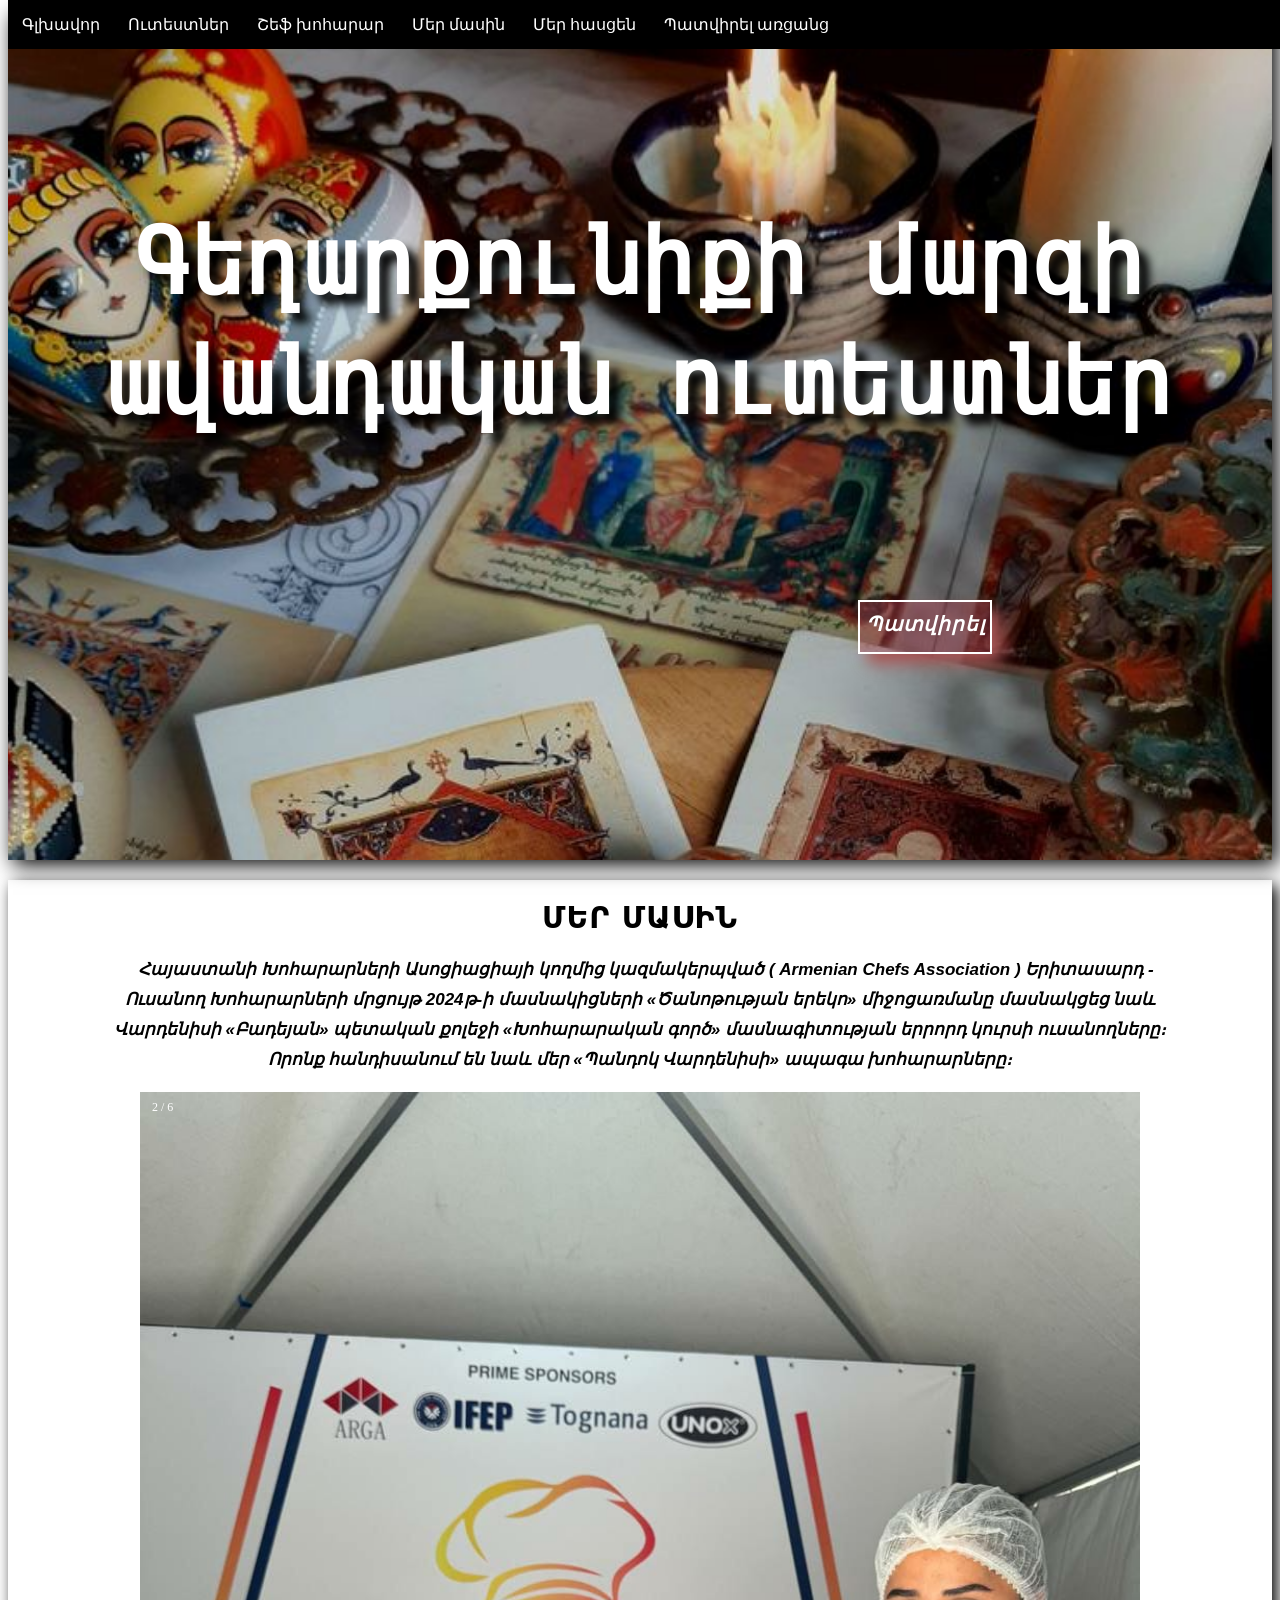
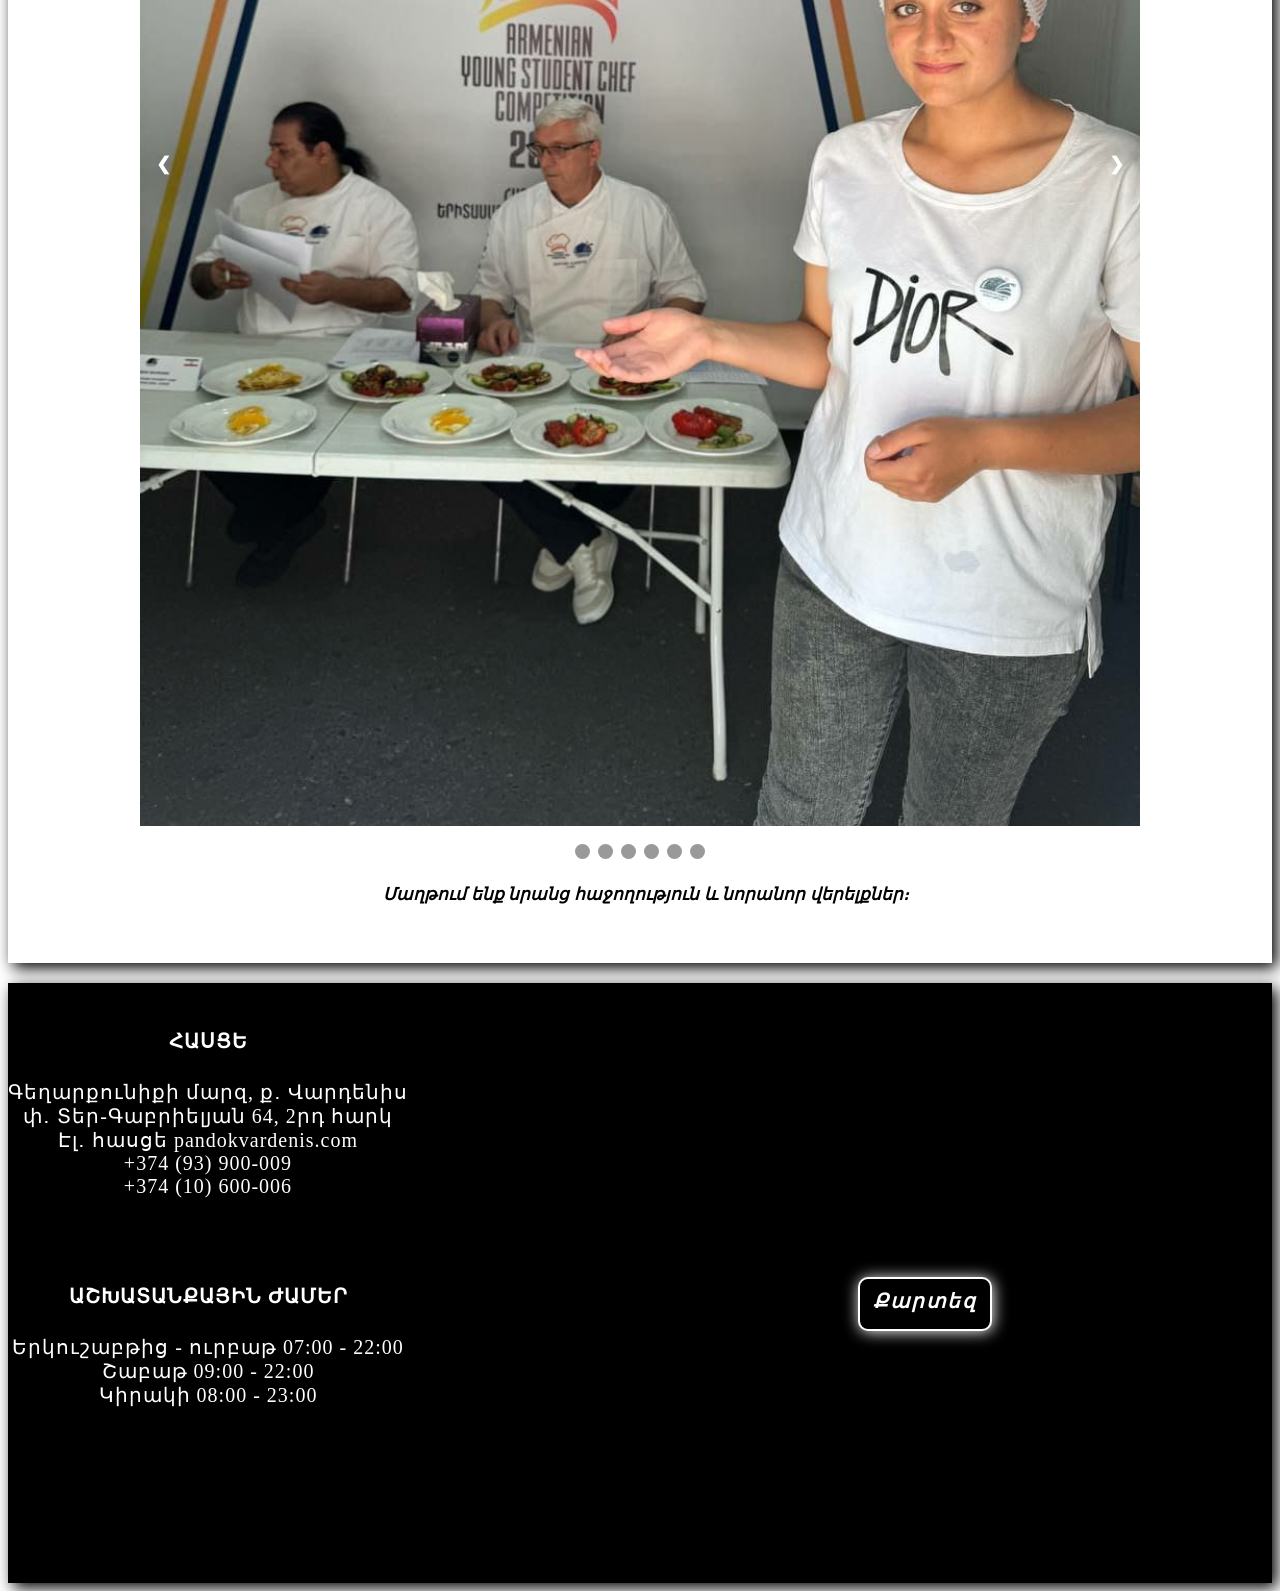
==== mer_masin.html @ 6298982c "Add files via upload" ====
<!DOCTYPE html>
<html lang="en">

<head>
   <meta charset="UTF-8">
   <meta name="viewport" content="width=device-width, initial-scale=1.0">
   <title> Գեղարքունիքի մարզի ավանդական ուտեստներ </title>
   <link rel="stylesheet" href="mer_masin.css">
</head>

<body>

   <!--nav-->
   <div class="navbar">
      <a href="glxavor.html">Գլխավոր</a>
      <a href="utestner.html">Ուտեստներ </a>
      <a href="xoharar.html">Շեֆ խոհարար</a>
      <a href="#order" id="masin">Մեր մասին</a>
      <a href="#hasce">Մեր հասցեն</a>
      <a href="https://yeremyan.delivery/" target="_blank">Պատվիրել առցանց</a>

   </div>

   <!--header-->
   <div class="section">
      <div class="dv2">
         <p title="Գեղարքունիքի մարզի ավանդական ուտեստներ " class="par1">Գեղարքունիքի մարզի <br> ավանդական ուտեստներ
         </p>
         <div class="dv3"> <span> <a href="https://yeremyan.delivery/" target="_blank"> Պատվիրել </a></span> </div>
      </div>

      <!--main-->
      <div class="dv4">
         <h1> Մեր մասին </h1>
         <p class="par2">Հայաստանի Խոհարարների Ասոցիացիայի կողմից կազմակերպված ( Armenian Chefs Association )
            Երիտասարդ - Ուսանող Խոհարարների մրցույթ 2024թ-ի մասնակիցների «Ծանոթության երեկո»
            միջոցառմանը մասնակցեց նաև Վարդենիսի «Բադեյան» պետական քոլեջի
            «Խոհարարական գործ» մասնագիտության երրորդ կուրսի ուսանողները։ <br>Որոնք հանդիսանում են նաև մեր «Պանդոկ Վարդենիսի»
            ապագա խոհարարները։ </p>

<div class="slideshow-container">
   <div class="mySlides fade">
     <div class="numbertext">1 / 6</div>
     <img src="33.jpg" style="width:100%">
     <!-- <div class="text">Armenia, Erevan</div> -->
   </div>
   <div class="mySlides fade">
     <div class="numbertext">2 / 6</div>
     <img src="78.jpg" style="width:100%">
   
   </div>
   <div class="mySlides fade">
     <div class="numbertext">3 / 6</div>
     <img src="66.jpg" style="width:100%">

   </div>
   <div class="mySlides fade">
      <div class="numbertext">4 / 6 </div>
      <img src="5.jpg" style="width:100%">
     
    </div>
    <div class="mySlides fade">
      <div class="numbertext"> 5 / 6</div>
      <img src="48.jpg" style="width:100%">
     
    </div>
    <div class="mySlides fade">
      <div class="numbertext">6 / 6</div>
      <img src="3.jpg" style="width:100%">
     
    </div>
   <a class="prev" onclick="plusSlides(-1)">&#10094;</a>
   <a class="next" onclick="plusSlides(1)">&#10095;</a>
 </div>
 <br>
 <div style="text-align:center">
   <span class="dot" onclick="currentSlide(1)"></span> 
   <span class="dot" onclick="currentSlide(2)"></span> 
   <span class="dot" onclick="currentSlide(3)"></span> 
   <span class="dot" onclick="currentSlide(4)"></span> 
   <span class="dot" onclick="currentSlide(5)"></span> 
   <span class="dot" onclick="currentSlide(6)"></span> 
 </div>
 <script>
   var slideIndex = 0;
   showSlides();
   
   function showSlides() {
     var i;
     var slides = document.getElementsByClassName("mySlides");
     for (i = 0; i < slides.length; i++) {
       slides[i].style.display = "none"; 
     }
     slideIndex++;
     if (slideIndex > slides.length) {slideIndex = 1} 
     slides[slideIndex-1].style.display = "block"; 
     setTimeout(showSlides, 2000); // Change image every 2 seconds
   
   }
 </script>

<p class="par2">Մաղթում ենք նրանց հաջողություն և նորանոր վերելքներ։</p>
<br> <br>
      </div>

      <!--footer-->
      <div class="dv6">
         <div class="dv7">
            <h4> <a name="hasce"></a> ՀԱՍՑԵ </h4>
            <p>Գեղարքունիքի մարզ, ք․ Վարդենիս <br> փ․ Տեր-Գաբրիելյան 64, 2րդ հարկ<br>Էլ․ հասցե pandokvardenis.com <br>
               +374 (93) 900-009 <br> +374 (10) 600-006 </p>
         </div>
         <div class="dv8">
            <h4> ԱՇԽԱՏԱՆՔԱՅԻՆ ԺԱՄԵՐ </h4>
            <p>Երկուշաբթից - ուրբաթ 07:00 - 22:00 <br> Շաբաթ 09:00 - 22:00 <br> Կիրակի 08:00 - 23:00 </p>
         </div>

         <div class="dv9"> <span> <a
                  href="https://n.maps.yandex.ru/#!/objects/3874012780?z=19&ll=45.718753%2C40.190118&l=nk%23sat"
                  target="_blank"> Քարտեզ </a></span> </div>
      </div>


   </div>
   </div>

</body>

</html>
---- mer_masin.css ----
/* The navigation bar */
.navbar {
  overflow: hidden;
  position: fixed;
  /* Set the navbar to fixed position */
  top: 0;
  /* Position the navbar at the top of the page */
  width: 100%;
  /* Full width */
  background-color: rgba(0, 0, 0);
  transition: 0.55s;
}


/* Links inside the navbar */
.navbar a {
  float: left;
  display: block;
  font-family: serif;
  color: white;
  text-align: center;
  padding: 15px 14px;
  text-decoration: none;
  transition: 1s;


}

.navbar a:hover {
  background-color: rgb(0, 0, 0);
  font-weight: bolder;
  letter-spacing: 2px;
}


.navbar a:focus {
  color: rgb(172, 79, 79);
  background-color: black;
  font-weight: bolder;

}

.navbar:hover {
  background-color: rgb(172, 79, 79);
}

#glxavor {
  color: rgb(172, 79, 79);
  font-weight: bolder;
  background-color: black;

}

.dv2 {
  width: 100%;
  height: 850px;
  background: url(egg1.jpg);
  background-attachment: fixed;
  background-repeat: no-repeat;
  background-size: cover;
  cursor: pointer;
  margin-top: -80px;
  box-shadow: 5px 5px 20px black;
}

.par1 {
  text-align: center;
  color: rgb(255, 255, 255);
  font-size: 90px;
  font-family: monospace;
  padding-top: 200px;
  font-weight: bold;
  transition: 2s;
  text-shadow: 10px 10px 10px black;
  line-height: 120px;
  letter-spacing: 2px;
}

.par1:hover {
  color: rgb(172, 79, 79);

}

.dv3 {
  width: 130px;
  height: 40px;
  box-shadow: 10px 10px 15px rgb(167, 85, 85);
  border: 2px solid rgb(255, 255, 255);
  margin-left: 850px;
  margin-top: 150px;
  padding-top: 10px;
  background-color: rgba(182, 67, 86, 0.39);
  transition: 2s;
  text-align: center;

}

.dv3 span a {
  padding-left: 0px;
  font-size: 20px;
  font-weight: bold;
  color: rgb(255, 255, 255);
  transition: 1s;
  text-decoration: none;
  letter-spacing: 1px;
  font-style: italic;
}

.dv3:hover {
  background-color: rgb(167, 85, 85);
  border-radius: 15px;

}

span a:hover {
  color: rgb(0, 0, 0);
}

h1 {
  padding-top: 20px;
  text-align: center;
  color: black;
  font-size: 30px;
  font-family: system-ui, -apple-system, BlinkMacSystemFont, 'Segoe UI', Roboto, Oxygen, Ubuntu, Cantarell, 'Open Sans', 'Helvetica Neue', sans-serif;
  letter-spacing: 1px;
  font-weight: bold;
  text-transform: uppercase;
}

.dv4 {
  box-shadow: 5px 5px 15px rgb(0, 0, 0);
}

.dv5 {
  width: 900px;
  height: 500px;
  background: url(food2.jpg);
  background-size: cover;
  margin-left: 450px;
  background-attachment: fixed;
  background-repeat: no-repeat;
  cursor: pointer;
}

.par2 {
  font-family: arial;
  font-style: italic;
  font-weight: bold;
  font-size: 17px;
  text-align: center;
  line-height: 30px;
  margin-left: 90px;
  margin-right: 90px;
  text-indent: 12px;
}

.dv6 {
  width: 100%;
  height: 600px;
  background-color: black;
  box-shadow: 5px 5px 15px rgb(0, 0, 0);
  margin-top: 20px;
}


.dv7 {
  text-align: center;
  width: 400px;
  font-family: unset;
  font-size: 20px;
  color: white;
  letter-spacing: 1px;
  padding-top: 20px;
}

.dv8 {
  text-align: center;
  width: 400px;
  font-family: unset;
  font-size: 20px;
  color: white;
  letter-spacing: 1px;
  padding-top: 40px;
}

.dv9 {
  width: 130px;
  height: 40px;
  box-shadow: 1px 1px 15px rgb(250, 250, 250);
  border: 2px solid rgb(255, 255, 255);
  margin-left: 850px;
  margin-top: -150px;
  padding-top: 10px;
  background-color: rgba(0, 0, 0);
  letter-spacing: 2px;
  transition: 2s;
  text-align: center;
  border-radius: 10px;
  font-style: italic;
}

.dv9 span a {
  padding-left: 0px;
  font-size: 20px;
  font-weight: bold;
  color: rgb(255, 255, 255);
  transition: 1s;
  text-decoration: none;
}

.dv9:hover {
  border-radius: 20px;
  background-color: rgba(182, 67, 86);
}

/* ------------------------------------------------ */

 .mySlides {display: none}
 img {vertical-align: middle;}
 .slideshow-container {
 max-width: 1000px;
 position: relative;
 margin: auto;
 }
 /* Кнопки next & previous */
 .prev, .next {
 cursor: pointer;
 position: absolute;
 top: 50%;
 width: auto;
 padding: 16px;
 margin-top: -22px;
 color: white;
 font-weight: bold;
 font-size: 18px;
 transition: 0.6s ease;
 border-radius: 0 3px 3px 0;
 user-select: none;
 }
 /* Измените положение "next button" */
 .next {
 right: 0;
 border-radius: 3px 0 0 3px;
 }
 /* Добавьте черный фоновый цвет с небольшой прозрачностью */
 .prev:hover, .next:hover {
 background-color: rgba(0,0,0,0.8);
 }
 /* Подпись под изображением */
 .text {
 color: #ffffff;
 font-size: 15px;
 padding: 8px 12px;
 position: absolute;
 bottom: 8px;
 width: 100%;
 text-align: center;
 }
 /* Number text (1/3 etc) */
 .numbertext {
 color: #ffffff;
 font-size: 12px;
 padding: 8px 12px;
 position: absolute;
 top: 0;
 }
 /* Точки/маркеры/указатели */
 .dot {
 cursor: pointer;
 height: 15px;
 width: 15px;
 margin: 0 2px;
 background-color: #999999;
 border-radius: 50%;
 display: inline-block;
 transition: background-color 0.6s ease;
 }
 .active, .dot:hover {
 background-color: #111111;
 }
 /* Выцветание анимации */
 .fade {
 -webkit-animation-name: fade;
 -webkit-animation-duration: 1.5s;
 animation-name: fade;
 animation-duration: 1.5s;
 }
 @-webkit-keyframes fade {
 from {opacity: .4} 
 to {opacity: 1}
 }
 @keyframes fade {
 from {opacity: .4} 
 to {opacity: 1}
 }
 /* Для маленьких экранов увеличьте размер текста  */
 @media only screen and (max-width: 300px) {
 .prev, .next,.text {font-size: 11px}
 }
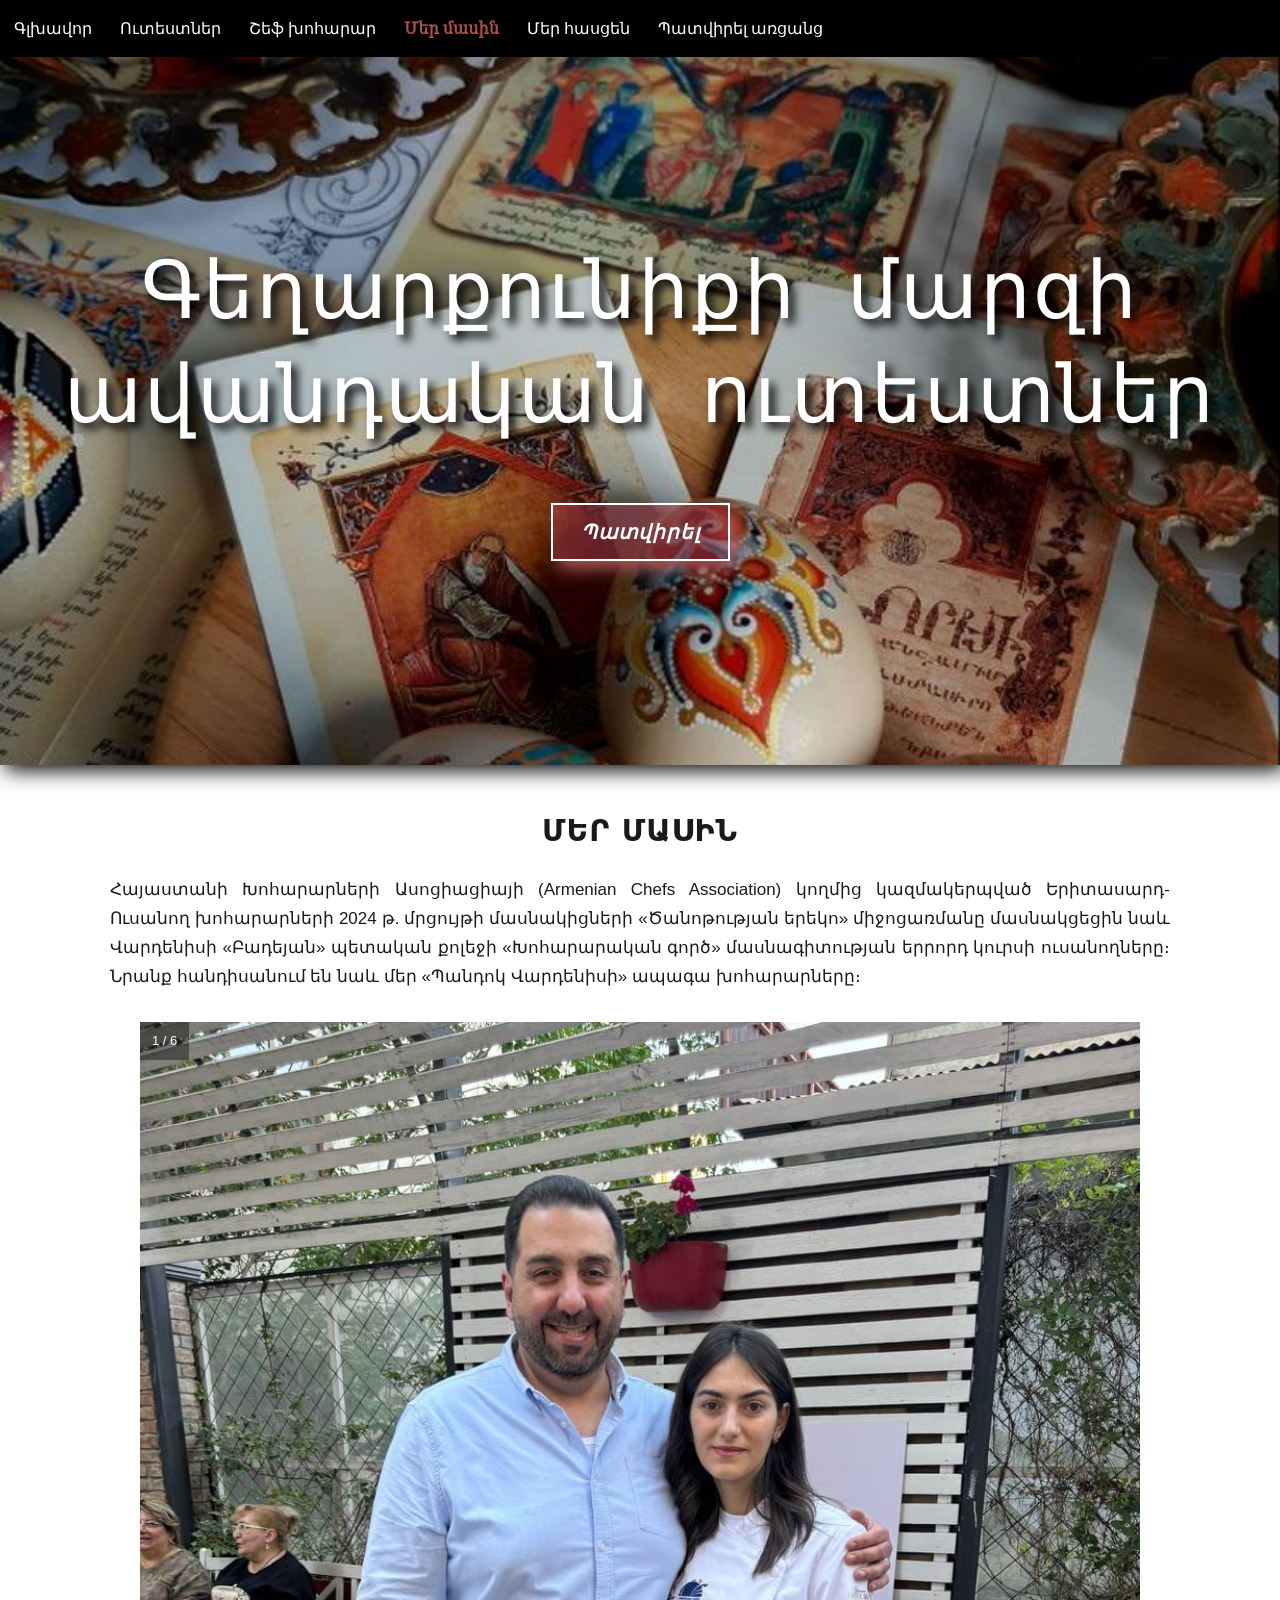
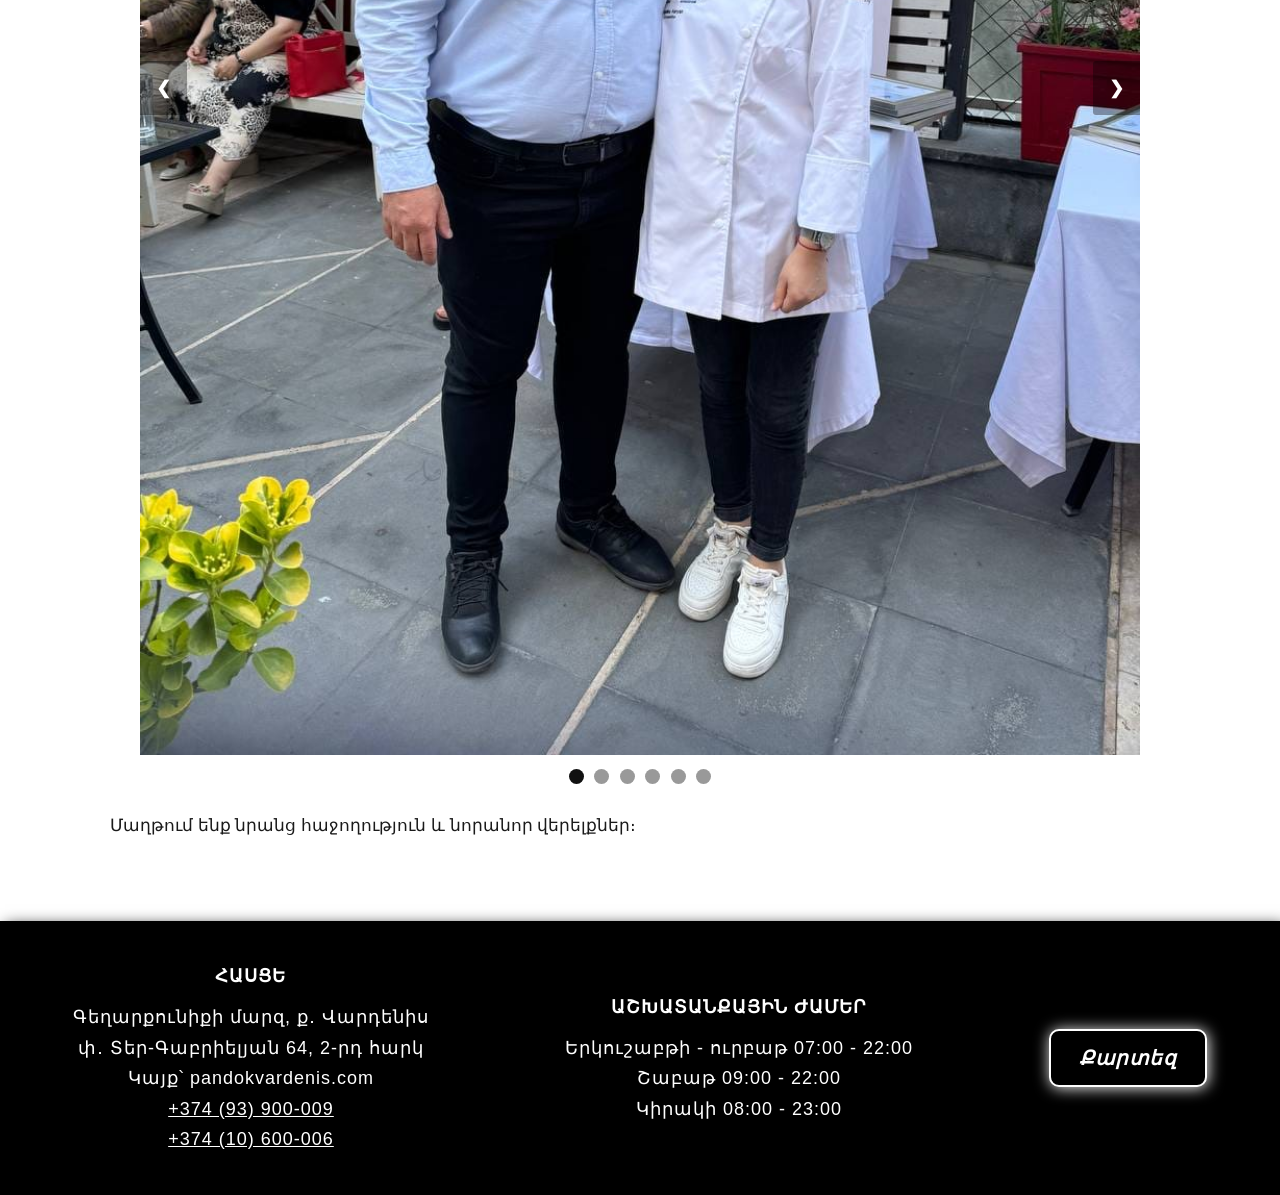
==== commit b35c6acb: "Add files via upload" ====
--- a/mer_masin.html
+++ b/mer_masin.html
@@ -1,129 +1,90 @@
-<!DOCTYPE html>
-<html lang="en">
-
-<head>
-   <meta charset="UTF-8">
-   <meta name="viewport" content="width=device-width, initial-scale=1.0">
-   <title> Գեղարքունիքի մարզի ավանդական ուտեստներ </title>
-   <link rel="stylesheet" href="mer_masin.css">
-</head>
-
-<body>
-
-   <!--nav-->
-   <div class="navbar">
-      <a href="glxavor.html">Գլխավոր</a>
-      <a href="utestner.html">Ուտեստներ </a>
-      <a href="xoharar.html">Շեֆ խոհարար</a>
-      <a href="#order" id="masin">Մեր մասին</a>
-      <a href="#hasce">Մեր հասցեն</a>
-      <a href="https://yeremyan.delivery/" target="_blank">Պատվիրել առցանց</a>
-
-   </div>
-
-   <!--header-->
-   <div class="section">
-      <div class="dv2">
-         <p title="Գեղարքունիքի մարզի ավանդական ուտեստներ " class="par1">Գեղարքունիքի մարզի <br> ավանդական ուտեստներ
-         </p>
-         <div class="dv3"> <span> <a href="https://yeremyan.delivery/" target="_blank"> Պատվիրել </a></span> </div>
-      </div>
-
-      <!--main-->
-      <div class="dv4">
-         <h1> Մեր մասին </h1>
-         <p class="par2">Հայաստանի Խոհարարների Ասոցիացիայի կողմից կազմակերպված ( Armenian Chefs Association )
-            Երիտասարդ - Ուսանող Խոհարարների մրցույթ 2024թ-ի մասնակիցների «Ծանոթության երեկո»
-            միջոցառմանը մասնակցեց նաև Վարդենիսի «Բադեյան» պետական քոլեջի
-            «Խոհարարական գործ» մասնագիտության երրորդ կուրսի ուսանողները։ <br>Որոնք հանդիսանում են նաև մեր «Պանդոկ Վարդենիսի»
-            ապագա խոհարարները։ </p>
-
-<div class="slideshow-container">
-   <div class="mySlides fade">
-     <div class="numbertext">1 / 6</div>
-     <img src="33.jpg" style="width:100%">
-     <!-- <div class="text">Armenia, Erevan</div> -->
-   </div>
-   <div class="mySlides fade">
-     <div class="numbertext">2 / 6</div>
-     <img src="78.jpg" style="width:100%">
-   
-   </div>
-   <div class="mySlides fade">
-     <div class="numbertext">3 / 6</div>
-     <img src="66.jpg" style="width:100%">
-
-   </div>
-   <div class="mySlides fade">
-      <div class="numbertext">4 / 6 </div>
-      <img src="5.jpg" style="width:100%">
-     
-    </div>
-    <div class="mySlides fade">
-      <div class="numbertext"> 5 / 6</div>
-      <img src="48.jpg" style="width:100%">
-     
-    </div>
-    <div class="mySlides fade">
-      <div class="numbertext">6 / 6</div>
-      <img src="3.jpg" style="width:100%">
-     
-    </div>
-   <a class="prev" onclick="plusSlides(-1)">&#10094;</a>
-   <a class="next" onclick="plusSlides(1)">&#10095;</a>
- </div>
- <br>
- <div style="text-align:center">
-   <span class="dot" onclick="currentSlide(1)"></span> 
-   <span class="dot" onclick="currentSlide(2)"></span> 
-   <span class="dot" onclick="currentSlide(3)"></span> 
-   <span class="dot" onclick="currentSlide(4)"></span> 
-   <span class="dot" onclick="currentSlide(5)"></span> 
-   <span class="dot" onclick="currentSlide(6)"></span> 
- </div>
- <script>
-   var slideIndex = 0;
-   showSlides();
-   
-   function showSlides() {
-     var i;
-     var slides = document.getElementsByClassName("mySlides");
-     for (i = 0; i < slides.length; i++) {
-       slides[i].style.display = "none"; 
-     }
-     slideIndex++;
-     if (slideIndex > slides.length) {slideIndex = 1} 
-     slides[slideIndex-1].style.display = "block"; 
-     setTimeout(showSlides, 2000); // Change image every 2 seconds
-   
-   }
- </script>
-
-<p class="par2">Մաղթում ենք նրանց հաջողություն և նորանոր վերելքներ։</p>
-<br> <br>
-      </div>
-
-      <!--footer-->
-      <div class="dv6">
-         <div class="dv7">
-            <h4> <a name="hasce"></a> ՀԱՍՑԵ </h4>
-            <p>Գեղարքունիքի մարզ, ք․ Վարդենիս <br> փ․ Տեր-Գաբրիելյան 64, 2րդ հարկ<br>Էլ․ հասցե pandokvardenis.com <br>
-               +374 (93) 900-009 <br> +374 (10) 600-006 </p>
-         </div>
-         <div class="dv8">
-            <h4> ԱՇԽԱՏԱՆՔԱՅԻՆ ԺԱՄԵՐ </h4>
-            <p>Երկուշաբթից - ուրբաթ 07:00 - 22:00 <br> Շաբաթ 09:00 - 22:00 <br> Կիրակի 08:00 - 23:00 </p>
-         </div>
-
-         <div class="dv9"> <span> <a
-                  href="https://n.maps.yandex.ru/#!/objects/3874012780?z=19&ll=45.718753%2C40.190118&l=nk%23sat"
-                  target="_blank"> Քարտեզ </a></span> </div>
-      </div>
-
-
-   </div>
-   </div>
-
-</body>
-
-</html>+<!DOCTYPE html>
+<html lang="hy">
+<head>
+  <meta charset="UTF-8">
+  <meta name="viewport" content="width=device-width, initial-scale=1.0">
+  <title>Մեր մասին | Պանդոկ Վարդենիս</title>
+  <meta name="description" content="Գեղարքունիքի մարզի ավանդական ուտեստներ՝ «Պանդոկ Վարդենիս» ռեստորանում։">
+  <link rel="stylesheet" href="style.css">
+</head>
+<body>
+
+  <nav class="navbar">
+    <a href="index.html">Գլխավոր</a>
+    <a href="utestner.html">Ուտեստներ</a>
+    <a href="xoharar.html">Շեֆ խոհարար</a>
+    <a href="mer_masin.html" class="active" aria-current="page">Մեր մասին</a>
+    <a href="#hasce">Մեր հասցեն</a>
+    <a href="https://yeremyan.delivery/" target="_blank" rel="noopener">Պատվիրել առցանց</a>
+  </nav>
+
+  <header class="hero">
+    <p class="hero-title" title="Գեղարքունիքի մարզի ավանդական ուտեստներ">Գեղարքունիքի մարզի <br> ավանդական ուտեստներ</p>
+    <a class="btn btn--order" href="https://yeremyan.delivery/" target="_blank" rel="noopener">Պատվիրել</a>
+  </header>
+
+  <main class="content">
+    <h1>Մեր մասին</h1>
+    <p>Հայաստանի Խոհարարների Ասոցիացիայի (Armenian Chefs Association) կողմից կազմակերպված Երիտասարդ-Ուսանող խոհարարների 2024 թ. մրցույթի մասնակիցների «Ծանոթության երեկո» միջոցառմանը մասնակցեցին նաև Վարդենիսի «Բադեյան» պետական քոլեջի «Խոհարարական գործ» մասնագիտության երրորդ կուրսի ուսանողները։ Նրանք հանդիսանում են նաև մեր «Պանդոկ Վարդենիսի» ապագա խոհարարները։</p>
+
+    <div class="slideshow">
+      <div class="slide">
+        <div class="slide-number">1 / 6</div>
+        <img src="33.jpg" alt="Երիտասարդ խոհարարների մրցույթ, լուսանկար 1">
+      </div>
+      <div class="slide">
+        <div class="slide-number">2 / 6</div>
+        <img src="78.jpg" alt="Երիտասարդ խոհարարների մրցույթ, լուսանկար 2">
+      </div>
+      <div class="slide">
+        <div class="slide-number">3 / 6</div>
+        <img src="66.jpg" alt="Երիտասարդ խոհարարների մրցույթ, լուսանկար 3">
+      </div>
+      <div class="slide">
+        <div class="slide-number">4 / 6</div>
+        <img src="5.jpg" alt="Երիտասարդ խոհարարների մրցույթ, լուսանկար 4">
+      </div>
+      <div class="slide">
+        <div class="slide-number">5 / 6</div>
+        <img src="48.jpg" alt="Երիտասարդ խոհարարների մրցույթ, լուսանկար 5">
+      </div>
+      <div class="slide">
+        <div class="slide-number">6 / 6</div>
+        <img src="3.jpg" alt="Երիտասարդ խոհարարների մրցույթ, լուսանկար 6">
+      </div>
+      <button class="slide-btn slide-btn--prev" type="button" aria-label="Նախորդը">&#10094;</button>
+      <button class="slide-btn slide-btn--next" type="button" aria-label="Հաջորդը">&#10095;</button>
+    </div>
+    <div class="dots">
+      <button class="dot" type="button" aria-label="Սլայդ 1"></button>
+      <button class="dot" type="button" aria-label="Սլայդ 2"></button>
+      <button class="dot" type="button" aria-label="Սլայդ 3"></button>
+      <button class="dot" type="button" aria-label="Սլայդ 4"></button>
+      <button class="dot" type="button" aria-label="Սլայդ 5"></button>
+      <button class="dot" type="button" aria-label="Սլայդ 6"></button>
+    </div>
+
+    <p>Մաղթում ենք նրանց հաջողություն և նորանոր վերելքներ։</p>
+  </main>
+
+  <footer class="footer" id="hasce">
+    <div>
+      <h4>ՀԱՍՑԵ</h4>
+      <p>Գեղարքունիքի մարզ, ք․ Վարդենիս<br>
+        փ․ Տեր-Գաբրիելյան 64, 2-րդ հարկ<br>
+        Կայք՝ pandokvardenis.com<br>
+        <a href="tel:+37493900009" style="color:inherit">+374 (93) 900-009</a><br>
+        <a href="tel:+37410600006" style="color:inherit">+374 (10) 600-006</a></p>
+    </div>
+    <div>
+      <h4>ԱՇԽԱՏԱՆՔԱՅԻՆ ԺԱՄԵՐ</h4>
+      <p>Երկուշաբթի - ուրբաթ 07:00 - 22:00<br>
+        Շաբաթ 09:00 - 22:00<br>
+        Կիրակի 08:00 - 23:00</p>
+    </div>
+    <a class="btn btn--map" href="https://n.maps.yandex.ru/#!/objects/3874012780?z=19&amp;ll=45.718753%2C40.190118&amp;l=nk%23sat" target="_blank" rel="noopener">Քարտեզ</a>
+  </footer>
+  <script src="script.js"></script>
+
+</body>
+</html>
--- a/style.css
+++ b/style.css
@@ -0,0 +1,237 @@
+/* ===== Փոփոխականներ ===== */
+:root {
+  --accent: rgb(172, 79, 79);
+  --accent-soft: rgb(182, 67, 86);
+  --dark: #000;
+  --light: #fff;
+  --text: #1a1a1a;
+  --font-body: Arial, Helvetica, sans-serif;
+  --font-ui: system-ui, -apple-system, "Segoe UI", Roboto, sans-serif;
+}
+
+/* ===== Հիմք ===== */
+*, *::before, *::after { box-sizing: border-box; }
+html { scroll-behavior: smooth; scroll-padding-top: 70px; }
+body {
+  margin: 0;
+  font-family: var(--font-body);
+  color: var(--text);
+  line-height: 1.7;
+}
+img { max-width: 100%; display: block; }
+h1 {
+  text-align: center;
+  font-family: var(--font-ui);
+  font-size: clamp(22px, 4vw, 30px);
+  letter-spacing: 1px;
+  text-transform: uppercase;
+  margin: 0 0 20px;
+}
+
+/* ===== Նավիգացիա ===== */
+.navbar {
+  position: fixed;
+  top: 0; left: 0; right: 0;
+  z-index: 100;
+  display: flex;
+  flex-wrap: wrap;
+  background: var(--dark);
+  transition: background-color .5s;
+}
+.navbar a {
+  padding: 15px 14px;
+  font-family: serif;
+  color: var(--light);
+  text-decoration: none;
+  transition: color .3s, letter-spacing .3s;
+}
+.navbar a:hover,
+.navbar a:focus-visible { color: var(--accent); letter-spacing: 1px; }
+.navbar a.active { color: var(--accent); font-weight: bold; }
+
+/* ===== Գլխավոր բաժին (hero) ===== */
+.hero {
+  min-height: 85vh;
+  padding: 100px 20px 60px;
+  display: flex;
+  flex-direction: column;
+  align-items: center;
+  justify-content: center;
+  gap: 50px;
+  background: url(egg1.jpg) center / cover no-repeat fixed;
+  box-shadow: 5px 5px 20px #000;
+}
+.hero-title {
+  margin: 0;
+  text-align: center;
+  color: var(--light);
+  font-family: monospace;
+  font-size: clamp(28px, 7vw, 80px);
+  line-height: 1.3;
+  letter-spacing: 2px;
+  text-shadow: 6px 6px 10px #000;
+  transition: color 1s;
+}
+.hero-title:hover { color: var(--accent); }
+
+/* ===== Կոճակներ ===== */
+.btn {
+  display: inline-block;
+  padding: 10px 28px;
+  border: 2px solid var(--light);
+  color: var(--light);
+  font-size: 20px;
+  font-weight: bold;
+  font-style: italic;
+  letter-spacing: 1px;
+  text-decoration: none;
+  text-align: center;
+  transition: background-color .5s, border-radius .5s, color .5s;
+}
+.btn--order {
+  background: rgba(182, 67, 86, .45);
+  box-shadow: 8px 8px 15px rgb(167, 85, 85);
+}
+.btn--order:hover { background: rgb(167, 85, 85); border-radius: 15px; color: #000; }
+.btn--map {
+  background: #000;
+  border-radius: 10px;
+  box-shadow: 1px 1px 15px rgb(250, 250, 250);
+}
+.btn--map:hover { background: var(--accent-soft); border-radius: 20px; }
+
+/* ===== Հիմնական բովանդակություն ===== */
+.content {
+  max-width: 1100px;
+  margin: 0 auto;
+  padding: 40px 20px;
+}
+.content p {
+  font-size: 17px;
+  margin: 0 0 1.2em;
+  text-align: justify;
+}
+.content-photo {
+  width: 100%;
+  min-height: 300px;
+  height: 50vw;
+  max-height: 600px;
+  margin: 30px 0;
+  background: url(5555.jpg) center / cover no-repeat;
+  border-radius: 30px;
+  box-shadow: 2px 2px 30px rgba(0, 0, 0, .8);
+  background-attachment: fixed;
+  background-repeat: no-repeat;
+}
+.content h2 { font-family: var(--font-ui); margin: 1.5em 0 .5em; }
+
+/* ===== Ուտեստների էջ ===== */
+.dish {
+  margin: 30px auto 0;
+  min-height: 500px;
+  display: flex;
+  align-items: center;
+  padding: 20px;
+  background-size: cover;
+  background-position: center;
+  box-shadow: 2px 2px 20px #000;
+  transition: transform 1s, opacity 1s;
+}
+.dish:hover { transform: scale(1.02); opacity: .92; }
+.dish-text {
+  max-width: 800px;
+  padding: 10px 25px;
+  background: rgba(255, 255, 255, .85);
+}
+.dish-text h2 { margin-top: .5em; font-style: italic; }
+.dish-text p { font-style: italic; margin-bottom: .8em; }
+
+.dish--tolma  { background-image: url(tolmaa.jpg); }
+.dish--dzuk   { background-image: url(dzukkk.jpg); }
+.dish--harisa { background-image: url(xarisa.jpg); }
+.dish--xash   { background-image: url(xashh.jpg); }
+.dish--xapama { background-image: url(xapamaa.jpg); }
+.dish--thal   { background-image: url(xaurma.jpg); }
+.dish--apur   { background-image: url(ttu.jpg); }
+.dish--spas   { background-image: url(spasss.jpg); }
+
+/* ===== Շեֆ խոհարարի էջ ===== */
+.chef-layout {
+  display: grid;
+  grid-template-columns: 2fr 1fr;
+  gap: 30px;
+  align-items: start;
+}
+.chef-text p { text-align: justify; font-style: italic; }
+.chef-text .lead { font-size: 19px; font-weight: bold; }
+.recipe {
+  padding: 20px 25px;
+  color: var(--light);
+  text-shadow: 2px 2px 10px #000;
+  background:
+    linear-gradient(rgba(0, 0, 0, .5), rgba(0, 0, 0, .5)),
+    url(xashlama.jpg) center / cover;
+  box-shadow: 2px 2px 20px #000;
+}
+.recipe h2 { font-size: 20px; text-align: center; margin: 0 0 .6em; }
+.recipe ul, .recipe ol { padding-left: 1.2em; margin: 0 0 1.5em; font-weight: bold; }
+.recipe a { color: rgba(255, 255, 255, .85); }
+
+/* ===== Սլայդշոու ===== */
+.slideshow { position: relative; max-width: 1000px; margin: 30px auto 10px; }
+.slide { display: none; position: relative; }
+.slide.is-active { display: block; animation: fade 1.2s; }
+.slide img { width: 100%; }
+.slide-number {
+  position: absolute; top: 0; left: 0;
+  padding: 8px 12px; color: #fff; font-size: 13px;
+  background: rgba(0, 0, 0, .4);
+}
+.slide-btn {
+  position: absolute; top: 50%; transform: translateY(-50%);
+  padding: 16px; border: 0; cursor: pointer;
+  color: #fff; background: rgba(0, 0, 0, .35);
+  font-size: 18px; font-weight: bold; transition: background .3s;
+}
+.slide-btn:hover { background: rgba(0, 0, 0, .8); }
+.slide-btn--prev { left: 0; border-radius: 0 3px 3px 0; }
+.slide-btn--next { right: 0; border-radius: 3px 0 0 3px; }
+.dots { text-align: center; margin: 10px 0 20px; }
+.dot {
+  width: 15px; height: 15px; margin: 0 3px; padding: 0;
+  border: 0; border-radius: 50%; cursor: pointer;
+  background: #999; transition: background-color .5s;
+}
+.dot.is-active, .dot:hover { background: #111; }
+@keyframes fade { from { opacity: .4; } to { opacity: 1; } }
+
+/* ===== Ստորին մաս (footer) ===== */
+.footer {
+  margin-top: 20px;
+  padding: 40px 20px;
+  display: flex;
+  flex-wrap: wrap;
+  justify-content: space-around;
+  align-items: center;
+  gap: 30px;
+  background: var(--dark);
+  color: var(--light);
+  text-align: center;
+  font-size: 18px;
+  letter-spacing: 1px;
+  box-shadow: 5px 5px 15px #000;
+}
+.footer h4 { margin: 0 0 10px; }
+.footer p { margin: 0; }
+
+/* ===== Ադապտիվ ===== */
+@media (max-width: 800px) {
+  .chef-layout { grid-template-columns: 1fr; }
+  .navbar a { padding: 12px 10px; font-size: 14px; }
+  .hero { background-attachment: scroll; min-height: 70vh; padding-top: 130px; }
+  .content p { text-align: left; }
+  .dish { min-height: 0; }
+}
+@media (prefers-reduced-motion: reduce) {
+  * { animation: none !important; transition: none !important; }
+}
